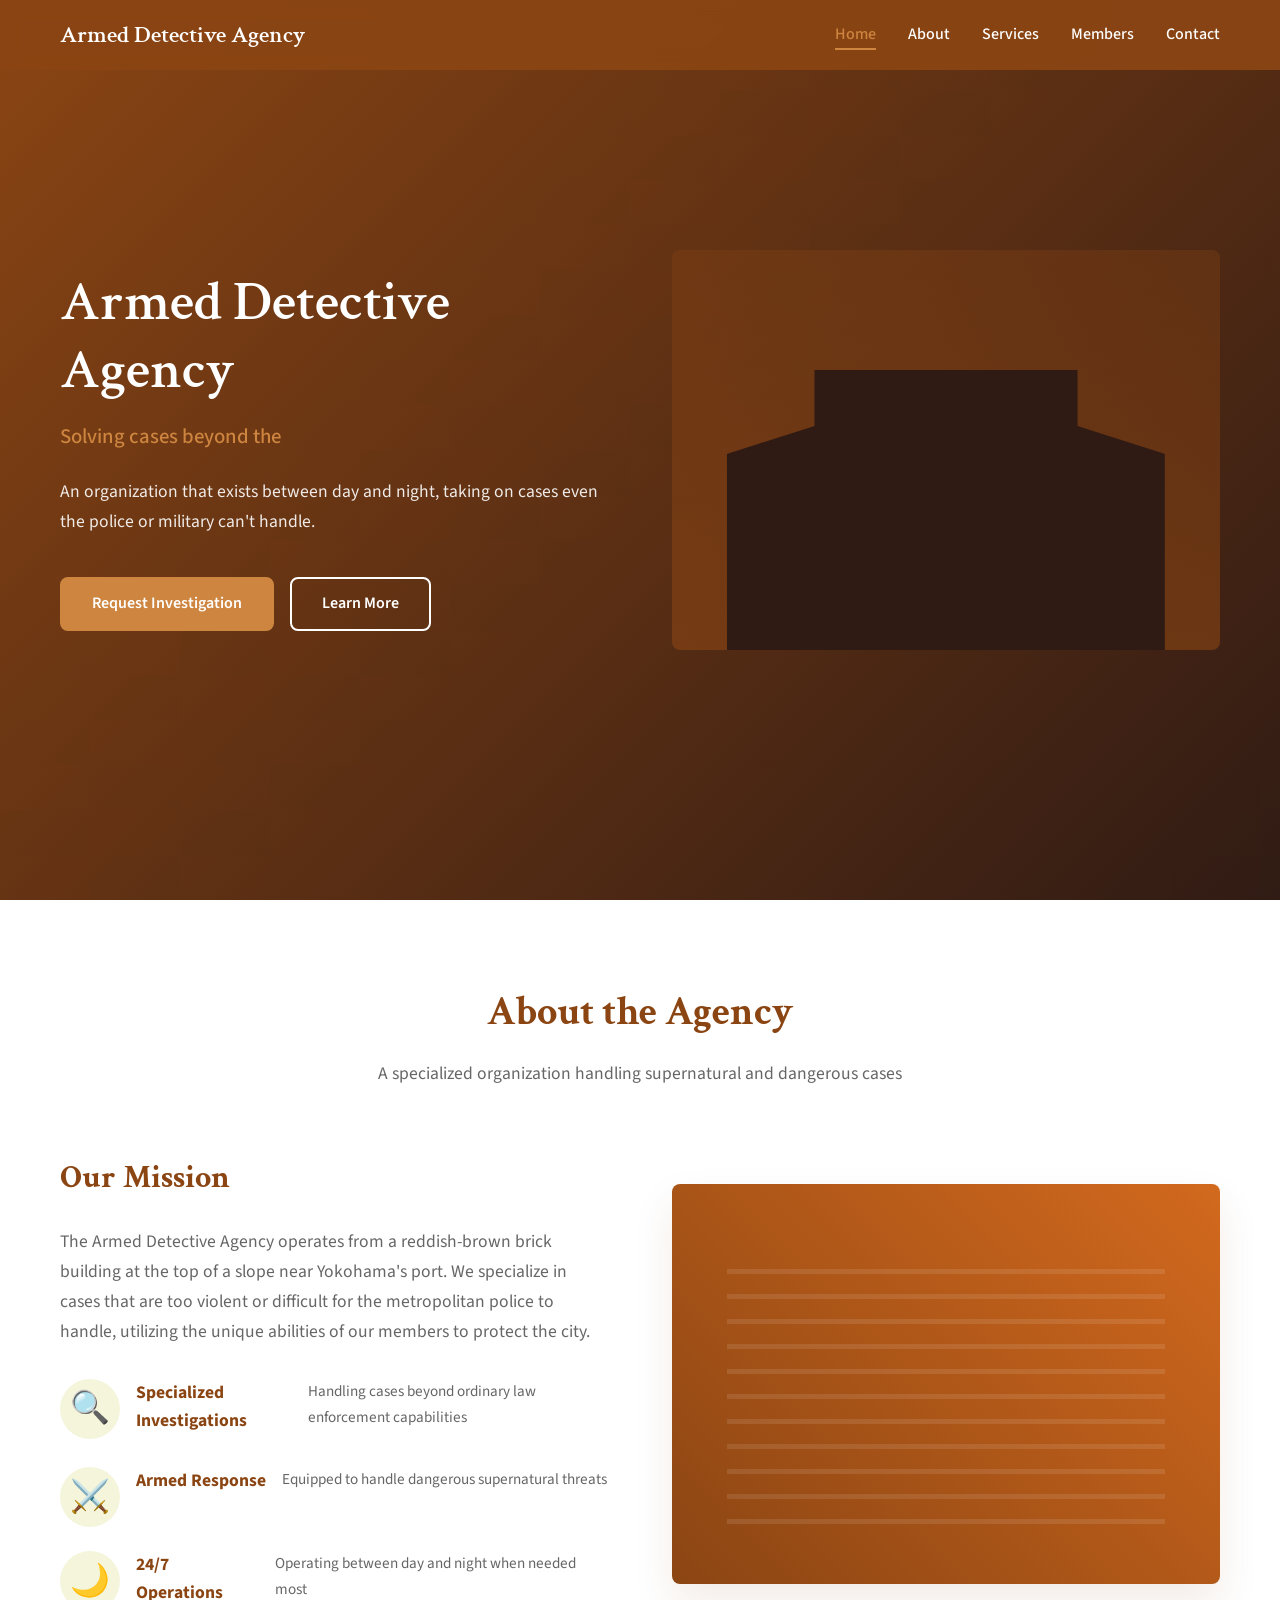
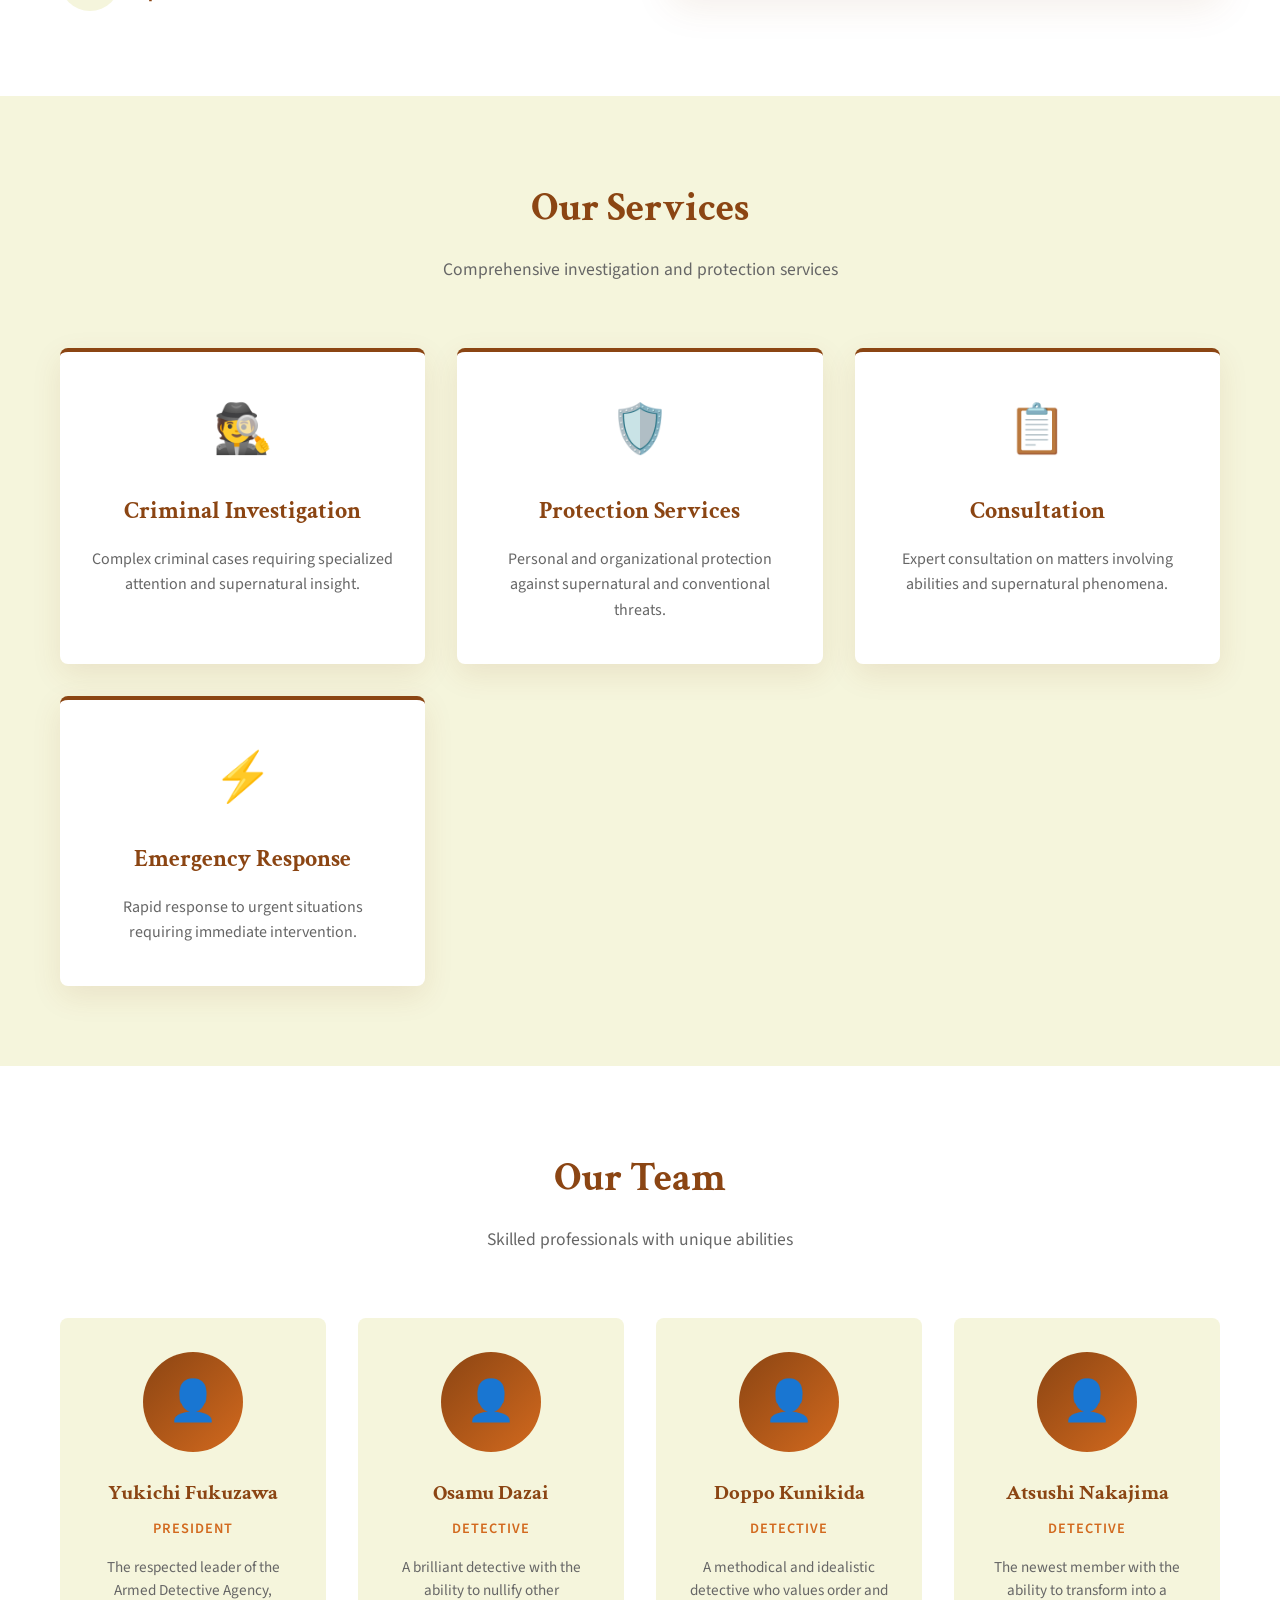
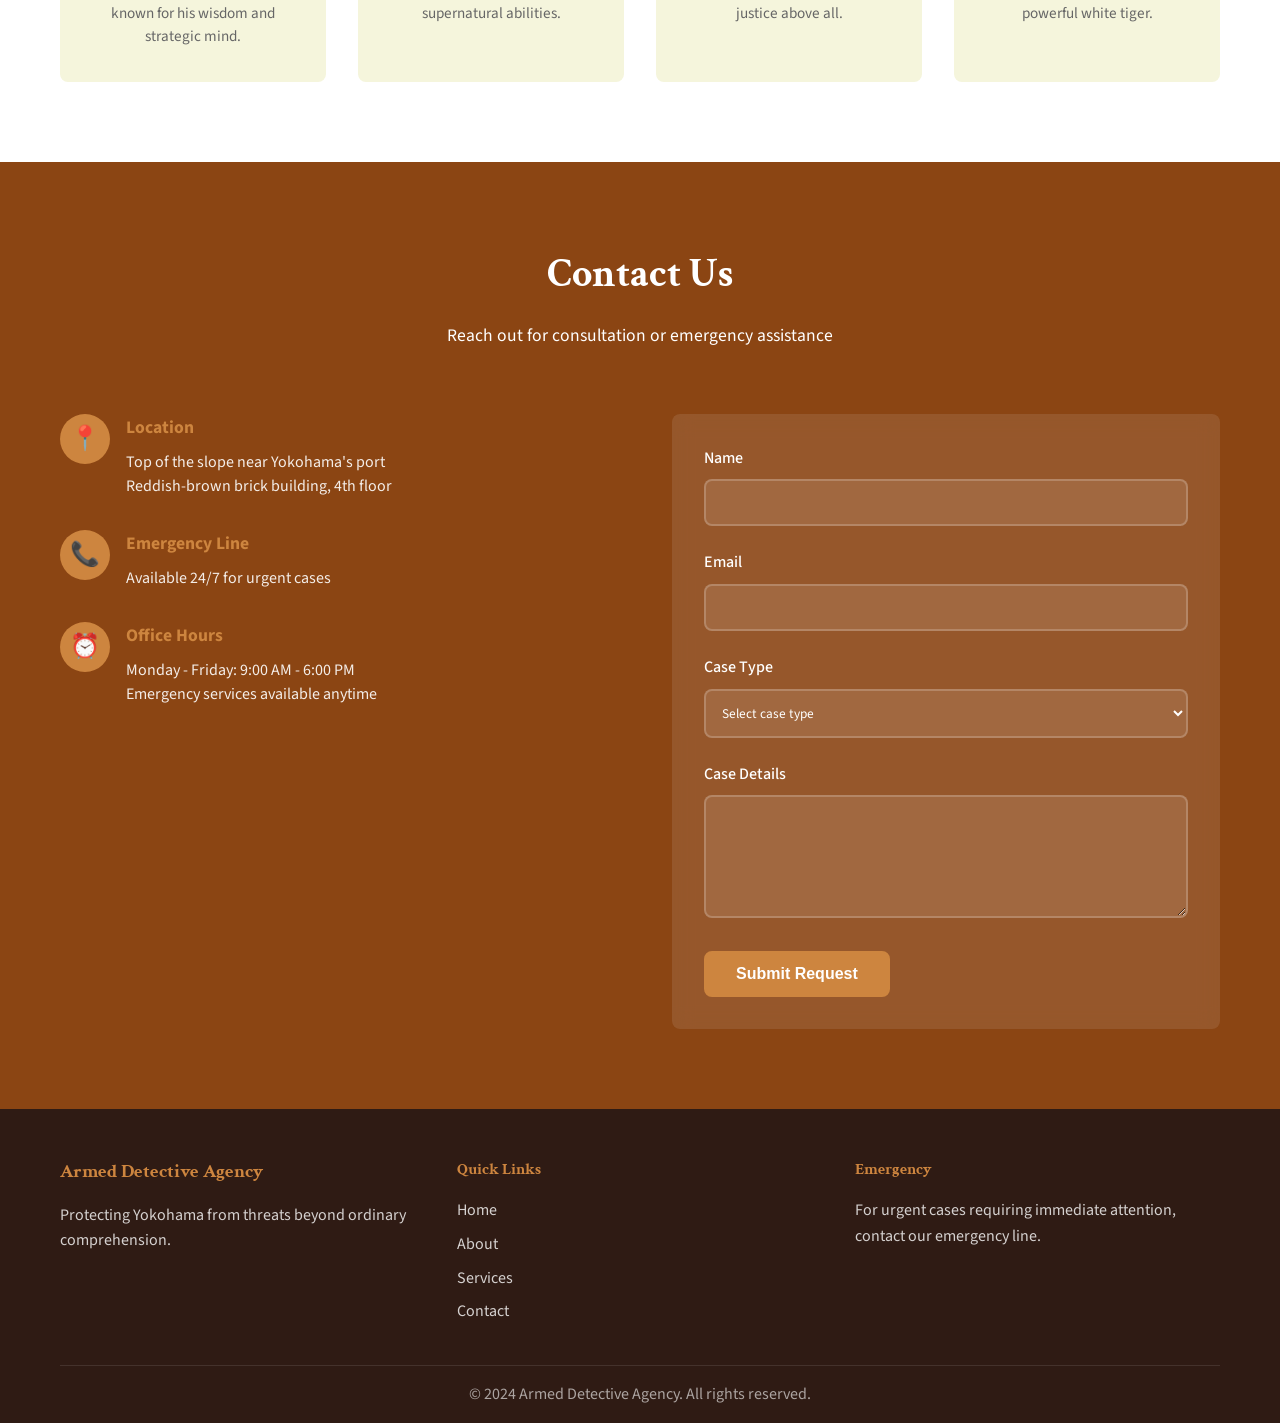
==== index.html @ cf373fea "first commit - this repo is for deployment to netlify" ====
<!DOCTYPE html>
<html lang="en">
<head>
    <meta charset="UTF-8">
    <meta name="viewport" content="width=device-width, initial-scale=1.0">
    <title>Armed Detective Agency - Yokohama</title>
    <link rel="stylesheet" href="styles.css">
    <link href="https://fonts.googleapis.com/css2?family=Crimson+Text:ital,wght@0,400;0,600;1,400&family=Source+Sans+Pro:wght@300;400;600;700&display=swap" rel="stylesheet">
</head>
<body>
    <!-- Navigation -->
    <nav class="navbar">
        <div class="nav-container">
            <div class="nav-logo">
                <h2>Armed Detective Agency</h2>
            </div>
            <ul class="nav-menu">
                <li class="nav-item">
                    <a href="#home" class="nav-link">Home</a>
                </li>
                <li class="nav-item">
                    <a href="#about" class="nav-link">About</a>
                </li>
                <li class="nav-item">
                    <a href="#services" class="nav-link">Services</a>
                </li>
                <li class="nav-item">
                    <a href="#members" class="nav-link">Members</a>
                </li>
                <li class="nav-item">
                    <a href="#contact" class="nav-link">Contact</a>
                </li>
            </ul>
            <div class="hamburger">
                <span class="bar"></span>
                <span class="bar"></span>
                <span class="bar"></span>
            </div>
        </div>
    </nav>

    <!-- Hero Section -->
    <section id="home" class="hero">
        <div class="hero-content">
            <div class="hero-text">
                <h1 class="hero-title">Armed Detective Agency</h1>
                <p class="hero-subtitle">Solving cases beyond the reach of ordinary law enforcement</p>
                <p class="hero-description">
                    An organization that exists between day and night, taking on cases even the police or military can't handle.
                </p>
                <div class="hero-buttons">
                    <a href="#contact" class="btn btn-primary">Request Investigation</a>
                    <a href="#about" class="btn btn-secondary">Learn More</a>
                </div>
            </div>
            <div class="hero-image">
                <div class="building-silhouette"></div>
            </div>
        </div>
    </section>

    <!-- About Section -->
    <section id="about" class="about">
        <div class="container">
            <div class="section-header">
                <h2>About the Agency</h2>
                <p>A specialized organization handling supernatural and dangerous cases</p>
            </div>
            <div class="about-content">
                <div class="about-text">
                    <h3>Our Mission</h3>
                    <p>
                        The Armed Detective Agency operates from a reddish-brown brick building at the top of a slope near Yokohama's port. 
                        We specialize in cases that are too violent or difficult for the metropolitan police to handle, 
                        utilizing the unique abilities of our members to protect the city.
                    </p>
                    <div class="features">
                        <div class="feature">
                            <div class="feature-icon">🔍</div>
                            <h4>Specialized Investigations</h4>
                            <p>Handling cases beyond ordinary law enforcement capabilities</p>
                        </div>
                        <div class="feature">
                            <div class="feature-icon">⚔️</div>
                            <h4>Armed Response</h4>
                            <p>Equipped to handle dangerous supernatural threats</p>
                        </div>
                        <div class="feature">
                            <div class="feature-icon">🌙</div>
                            <h4>24/7 Operations</h4>
                            <p>Operating between day and night when needed most</p>
                        </div>
                    </div>
                </div>
                <div class="about-image">
                    <div class="office-building"></div>
                </div>
            </div>
        </div>
    </section>

    <!-- Services Section -->
    <section id="services" class="services">
        <div class="container">
            <div class="section-header">
                <h2>Our Services</h2>
                <p>Comprehensive investigation and protection services</p>
            </div>
            <div class="services-grid">
                <div class="service-card">
                    <div class="service-icon">🕵️</div>
                    <h3>Criminal Investigation</h3>
                    <p>Complex criminal cases requiring specialized attention and supernatural insight.</p>
                </div>
                <div class="service-card">
                    <div class="service-icon">🛡️</div>
                    <h3>Protection Services</h3>
                    <p>Personal and organizational protection against supernatural and conventional threats.</p>
                </div>
                <div class="service-card">
                    <div class="service-icon">📋</div>
                    <h3>Consultation</h3>
                    <p>Expert consultation on matters involving abilities and supernatural phenomena.</p>
                </div>
                <div class="service-card">
                    <div class="service-icon">⚡</div>
                    <h3>Emergency Response</h3>
                    <p>Rapid response to urgent situations requiring immediate intervention.</p>
                </div>
            </div>
        </div>
    </section>

    <!-- Members Section -->
    <section id="members" class="members">
        <div class="container">
            <div class="section-header">
                <h2>Our Team</h2>
                <p>Skilled professionals with unique abilities</p>
            </div>
            <div class="members-grid">
                <div class="member-card">
                    <div class="member-avatar"></div>
                    <h3>Yukichi Fukuzawa</h3>
                    <p class="member-role">President</p>
                    <p class="member-description">The respected leader of the Armed Detective Agency, known for his wisdom and strategic mind.</p>
                </div>
                <div class="member-card">
                    <div class="member-avatar"></div>
                    <h3>Osamu Dazai</h3>
                    <p class="member-role">Detective</p>
                    <p class="member-description">A brilliant detective with the ability to nullify other supernatural abilities.</p>
                </div>
                <div class="member-card">
                    <div class="member-avatar"></div>
                    <h3>Doppo Kunikida</h3>
                    <p class="member-role">Detective</p>
                    <p class="member-description">A methodical and idealistic detective who values order and justice above all.</p>
                </div>
                <div class="member-card">
                    <div class="member-avatar"></div>
                    <h3>Atsushi Nakajima</h3>
                    <p class="member-role">Detective</p>
                    <p class="member-description">The newest member with the ability to transform into a powerful white tiger.</p>
                </div>
            </div>
        </div>
    </section>

    <!-- Contact Section -->
    <section id="contact" class="contact">
        <div class="container">
            <div class="section-header">
                <h2>Contact Us</h2>
                <p>Reach out for consultation or emergency assistance</p>
            </div>
            <div class="contact-content">
                <div class="contact-info">
                    <div class="contact-item">
                        <div class="contact-icon">📍</div>
                        <div>
                            <h4>Location</h4>
                            <p>Top of the slope near Yokohama's port<br>Reddish-brown brick building, 4th floor</p>
                        </div>
                    </div>
                    <div class="contact-item">
                        <div class="contact-icon">📞</div>
                        <div>
                            <h4>Emergency Line</h4>
                            <p>Available 24/7 for urgent cases</p>
                        </div>
                    </div>
                    <div class="contact-item">
                        <div class="contact-icon">⏰</div>
                        <div>
                            <h4>Office Hours</h4>
                            <p>Monday - Friday: 9:00 AM - 6:00 PM<br>Emergency services available anytime</p>
                        </div>
                    </div>
                </div>
                <div class="contact-form">
                    <form>
                        <div class="form-group">
                            <label for="name">Name</label>
                            <input type="text" id="name" name="name" required>
                        </div>
                        <div class="form-group">
                            <label for="email">Email</label>
                            <input type="email" id="email" name="email" required>
                        </div>
                        <div class="form-group">
                            <label for="case-type">Case Type</label>
                            <select id="case-type" name="case-type" required>
                                <option value="">Select case type</option>
                                <option value="investigation">Criminal Investigation</option>
                                <option value="protection">Protection Services</option>
                                <option value="consultation">Consultation</option>
                                <option value="emergency">Emergency</option>
                            </select>
                        </div>
                        <div class="form-group">
                            <label for="message">Case Details</label>
                            <textarea id="message" name="message" rows="5" required></textarea>
                        </div>
                        <button type="submit" class="btn btn-primary">Submit Request</button>
                    </form>
                </div>
            </div>
        </div>
    </section>

    <!-- Footer -->
    <footer class="footer">
        <div class="container">
            <div class="footer-content">
                <div class="footer-section">
                    <h3>Armed Detective Agency</h3>
                    <p>Protecting Yokohama from threats beyond ordinary comprehension.</p>
                </div>
                <div class="footer-section">
                    <h4>Quick Links</h4>
                    <ul>
                        <li><a href="#home">Home</a></li>
                        <li><a href="#about">About</a></li>
                        <li><a href="#services">Services</a></li>
                        <li><a href="#contact">Contact</a></li>
                    </ul>
                </div>
                <div class="footer-section">
                    <h4>Emergency</h4>
                    <p>For urgent cases requiring immediate attention, contact our emergency line.</p>
                </div>
            </div>
            <div class="footer-bottom">
                <p>&copy; 2024 Armed Detective Agency. All rights reserved.</p>
            </div>
        </div>
    </footer>

    <script src="script.js"></script>
</body>
</html>
---- styles.css ----
/* Reset and Base Styles */
* {
    margin: 0;
    padding: 0;
    box-sizing: border-box;
}

:root {
    /* Color Palette inspired by Bungou Stray Dogs */
    --primary-color: #8B4513; /* Reddish-brown brick color */
    --secondary-color: #D2691E; /* Warm orange-brown */
    --accent-color: #CD853F; /* Sandy brown */
    --dark-color: #2F1B14; /* Dark brown */
    --light-color: #F5F5DC; /* Beige */
    --text-dark: #1A1A1A;
    --text-light: #666;
    --white: #FFFFFF;
    --shadow: rgba(139, 69, 19, 0.1);
    
    /* Typography */
    --font-primary: 'Crimson Text', serif;
    --font-secondary: 'Source Sans Pro', sans-serif;
    
    /* Spacing */
    --section-padding: 80px 0;
    --container-padding: 0 20px;
    --border-radius: 8px;
    
    /* Transitions */
    --transition: all 0.3s ease;
}

body {
    font-family: var(--font-secondary);
    line-height: 1.6;
    color: var(--text-dark);
    background-color: var(--light-color);
}

.container {
    max-width: 1200px;
    margin: 0 auto;
    padding: var(--container-padding);
}

/* Navigation */
.navbar {
    position: fixed;
    top: 0;
    width: 100%;
    background: rgba(139, 69, 19, 0.95);
    backdrop-filter: blur(10px);
    z-index: 1000;
    transition: var(--transition);
}

.nav-container {
    max-width: 1200px;
    margin: 0 auto;
    padding: 0 20px;
    display: flex;
    justify-content: space-between;
    align-items: center;
    height: 70px;
}

.nav-logo h2 {
    color: var(--white);
    font-family: var(--font-primary);
    font-weight: 600;
    font-size: 1.5rem;
}

.nav-menu {
    display: flex;
    list-style: none;
    gap: 2rem;
}

.nav-link {
    color: var(--white);
    text-decoration: none;
    font-weight: 500;
    transition: var(--transition);
    position: relative;
}

.nav-link:hover {
    color: var(--accent-color);
}

.nav-link::after {
    content: '';
    position: absolute;
    bottom: -5px;
    left: 0;
    width: 0;
    height: 2px;
    background: var(--accent-color);
    transition: var(--transition);
}

.nav-link:hover::after {
    width: 100%;
}

.hamburger {
    display: none;
    flex-direction: column;
    cursor: pointer;
}

.bar {
    width: 25px;
    height: 3px;
    background: var(--white);
    margin: 3px 0;
    transition: var(--transition);
}

/* Hero Section */
.hero {
    min-height: 100vh;
    background: linear-gradient(135deg, var(--primary-color) 0%, var(--dark-color) 100%);
    display: flex;
    align-items: center;
    position: relative;
    overflow: hidden;
}

.hero::before {
    content: '';
    position: absolute;
    top: 0;
    left: 0;
    right: 0;
    bottom: 0;
    background: url('data:image/svg+xml,<svg xmlns="http://www.w3.org/2000/svg" viewBox="0 0 100 100"><defs><pattern id="brick" patternUnits="userSpaceOnUse" width="20" height="10"><rect width="20" height="10" fill="%23A0522D"/><rect width="10" height="5" fill="%238B4513"/><rect x="10" y="5" width="10" height="5" fill="%238B4513"/></pattern></defs><rect width="100" height="100" fill="url(%23brick)" opacity="0.1"/></svg>');
    opacity: 0.1;
}

.hero-content {
    max-width: 1200px;
    margin: 0 auto;
    padding: var(--container-padding);
    display: grid;
    grid-template-columns: 1fr 1fr;
    gap: 4rem;
    align-items: center;
    position: relative;
    z-index: 1;
}

.hero-title {
    font-family: var(--font-primary);
    font-size: 3.5rem;
    font-weight: 600;
    color: var(--white);
    margin-bottom: 1rem;
    line-height: 1.2;
}

.hero-subtitle {
    font-size: 1.3rem;
    color: var(--accent-color);
    margin-bottom: 1.5rem;
    font-weight: 500;
}

.hero-description {
    font-size: 1.1rem;
    color: rgba(255, 255, 255, 0.9);
    margin-bottom: 2.5rem;
    line-height: 1.7;
}

.hero-buttons {
    display: flex;
    gap: 1rem;
    flex-wrap: wrap;
}

.btn {
    display: inline-block;
    padding: 12px 30px;
    border-radius: var(--border-radius);
    text-decoration: none;
    font-weight: 600;
    transition: var(--transition);
    border: 2px solid transparent;
    cursor: pointer;
    font-size: 1rem;
}

.btn-primary {
    background: var(--accent-color);
    color: var(--white);
    border-color: var(--accent-color);
}

.btn-primary:hover {
    background: transparent;
    color: var(--accent-color);
    border-color: var(--accent-color);
}

.btn-secondary {
    background: transparent;
    color: var(--white);
    border-color: var(--white);
}

.btn-secondary:hover {
    background: var(--white);
    color: var(--primary-color);
}

.building-silhouette {
    width: 100%;
    height: 400px;
    background: linear-gradient(to bottom, rgba(139, 69, 19, 0.3) 0%, rgba(139, 69, 19, 0.6) 100%);
    border-radius: var(--border-radius);
    position: relative;
    overflow: hidden;
}

.building-silhouette::before {
    content: '';
    position: absolute;
    bottom: 0;
    left: 50%;
    transform: translateX(-50%);
    width: 80%;
    height: 70%;
    background: var(--dark-color);
    clip-path: polygon(0 100%, 0 30%, 20% 20%, 20% 0, 80% 0, 80% 20%, 100% 30%, 100% 100%);
}

/* Section Headers */
.section-header {
    text-align: center;
    margin-bottom: 4rem;
}

.section-header h2 {
    font-family: var(--font-primary);
    font-size: 2.5rem;
    color: var(--primary-color);
    margin-bottom: 1rem;
}

.section-header p {
    font-size: 1.1rem;
    color: var(--text-light);
    max-width: 600px;
    margin: 0 auto;
}

/* About Section */
.about {
    padding: var(--section-padding);
    background: var(--white);
}

.about-content {
    display: grid;
    grid-template-columns: 1fr 1fr;
    gap: 4rem;
    align-items: center;
}

.about-text h3 {
    font-family: var(--font-primary);
    font-size: 2rem;
    color: var(--primary-color);
    margin-bottom: 1.5rem;
}

.about-text p {
    font-size: 1.1rem;
    color: var(--text-light);
    margin-bottom: 2rem;
    line-height: 1.7;
}

.features {
    display: grid;
    gap: 1.5rem;
}

.feature {
    display: flex;
    align-items: flex-start;
    gap: 1rem;
}

.feature-icon {
    font-size: 2rem;
    width: 60px;
    height: 60px;
    background: var(--light-color);
    border-radius: 50%;
    display: flex;
    align-items: center;
    justify-content: center;
    flex-shrink: 0;
}

.feature h4 {
    color: var(--primary-color);
    margin-bottom: 0.5rem;
    font-size: 1.1rem;
}

.feature p {
    color: var(--text-light);
    font-size: 0.95rem;
    margin: 0;
}

.office-building {
    width: 100%;
    height: 400px;
    background: linear-gradient(45deg, var(--primary-color) 0%, var(--secondary-color) 100%);
    border-radius: var(--border-radius);
    position: relative;
    box-shadow: 0 20px 40px var(--shadow);
}

.office-building::before {
    content: '';
    position: absolute;
    top: 20%;
    left: 10%;
    right: 10%;
    bottom: 10%;
    background: repeating-linear-gradient(
        0deg,
        transparent,
        transparent 20px,
        rgba(255, 255, 255, 0.1) 20px,
        rgba(255, 255, 255, 0.1) 25px
    );
    border-radius: 4px;
}

/* Services Section */
.services {
    padding: var(--section-padding);
    background: var(--light-color);
}

.services-grid {
    display: grid;
    grid-template-columns: repeat(auto-fit, minmax(280px, 1fr));
    gap: 2rem;
}

.service-card {
    background: var(--white);
    padding: 2.5rem 2rem;
    border-radius: var(--border-radius);
    text-align: center;
    box-shadow: 0 10px 30px var(--shadow);
    transition: var(--transition);
    border-top: 4px solid var(--primary-color);
}

.service-card:hover {
    transform: translateY(-10px);
    box-shadow: 0 20px 40px var(--shadow);
}

.service-icon {
    font-size: 3rem;
    margin-bottom: 1.5rem;
}

.service-card h3 {
    font-family: var(--font-primary);
    font-size: 1.5rem;
    color: var(--primary-color);
    margin-bottom: 1rem;
}

.service-card p {
    color: var(--text-light);
    line-height: 1.6;
}

/* Members Section */
.members {
    padding: var(--section-padding);
    background: var(--white);
}

.members-grid {
    display: grid;
    grid-template-columns: repeat(auto-fit, minmax(250px, 1fr));
    gap: 2rem;
}

.member-card {
    background: var(--light-color);
    padding: 2rem;
    border-radius: var(--border-radius);
    text-align: center;
    transition: var(--transition);
    border: 2px solid transparent;
}

.member-card:hover {
    border-color: var(--primary-color);
    transform: translateY(-5px);
}

.member-avatar {
    width: 100px;
    height: 100px;
    background: linear-gradient(135deg, var(--primary-color), var(--secondary-color));
    border-radius: 50%;
    margin: 0 auto 1.5rem;
    position: relative;
}

.member-avatar::before {
    content: '👤';
    position: absolute;
    top: 50%;
    left: 50%;
    transform: translate(-50%, -50%);
    font-size: 2.5rem;
    color: var(--white);
}

.member-card h3 {
    font-family: var(--font-primary);
    font-size: 1.3rem;
    color: var(--primary-color);
    margin-bottom: 0.5rem;
}

.member-role {
    color: var(--secondary-color);
    font-weight: 600;
    margin-bottom: 1rem;
    font-size: 0.9rem;
    text-transform: uppercase;
    letter-spacing: 1px;
}

.member-description {
    color: var(--text-light);
    font-size: 0.95rem;
    line-height: 1.5;
}

/* Contact Section */
.contact {
    padding: var(--section-padding);
    background: var(--primary-color);
    color: var(--white);
}

.contact .section-header h2,
.contact .section-header p {
    color: var(--white);
}

.contact-content {
    display: grid;
    grid-template-columns: 1fr 1fr;
    gap: 4rem;
}

.contact-info {
    display: flex;
    flex-direction: column;
    gap: 2rem;
}

.contact-item {
    display: flex;
    align-items: flex-start;
    gap: 1rem;
}

.contact-icon {
    font-size: 1.5rem;
    width: 50px;
    height: 50px;
    background: var(--accent-color);
    border-radius: 50%;
    display: flex;
    align-items: center;
    justify-content: center;
    flex-shrink: 0;
}

.contact-item h4 {
    color: var(--accent-color);
    margin-bottom: 0.5rem;
    font-size: 1.1rem;
}

.contact-item p {
    color: rgba(255, 255, 255, 0.9);
    line-height: 1.5;
}

.contact-form {
    background: rgba(255, 255, 255, 0.1);
    padding: 2rem;
    border-radius: var(--border-radius);
    backdrop-filter: blur(10px);
}

.form-group {
    margin-bottom: 1.5rem;
}

.form-group label {
    display: block;
    margin-bottom: 0.5rem;
    color: var(--white);
    font-weight: 500;
}

.form-group input,
.form-group select,
.form-group textarea {
    width: 100%;
    padding: 12px;
    border: 2px solid rgba(255, 255, 255, 0.2);
    border-radius: var(--border-radius);
    background: rgba(255, 255, 255, 0.1);
    color: var(--white);
    font-family: inherit;
    transition: var(--transition);
}

.form-group input:focus,
.form-group select:focus,
.form-group textarea:focus {
    outline: none;
    border-color: var(--accent-color);
    background: rgba(255, 255, 255, 0.15);
}

.form-group input::placeholder,
.form-group textarea::placeholder {
    color: rgba(255, 255, 255, 0.6);
}

/* Footer */
.footer {
    background: var(--dark-color);
    color: var(--white);
    padding: 3rem 0 1rem;
}

.footer-content {
    display: grid;
    grid-template-columns: repeat(auto-fit, minmax(250px, 1fr));
    gap: 2rem;
    margin-bottom: 2rem;
}

.footer-section h3,
.footer-section h4 {
    color: var(--accent-color);
    margin-bottom: 1rem;
    font-family: var(--font-primary);
}

.footer-section p {
    color: rgba(255, 255, 255, 0.8);
    line-height: 1.6;
}

.footer-section ul {
    list-style: none;
}

.footer-section ul li {
    margin-bottom: 0.5rem;
}

.footer-section ul li a {
    color: rgba(255, 255, 255, 0.8);
    text-decoration: none;
    transition: var(--transition);
}

.footer-section ul li a:hover {
    color: var(--accent-color);
}

.footer-bottom {
    border-top: 1px solid rgba(255, 255, 255, 0.1);
    padding-top: 1rem;
    text-align: center;
    color: rgba(255, 255, 255, 0.6);
}

/* Responsive Design */
@media (max-width: 768px) {
    .hamburger {
        display: flex;
    }
    
    .nav-menu {
        position: fixed;
        left: -100%;
        top: 70px;
        flex-direction: column;
        background-color: var(--primary-color);
        width: 100%;
        text-align: center;
        transition: var(--transition);
        padding: 2rem 0;
        gap: 1rem;
    }
    
    .nav-menu.active {
        left: 0;
    }
    
    .hero-content {
        grid-template-columns: 1fr;
        text-align: center;
        gap: 2rem;
    }
    
    .hero-title {
        font-size: 2.5rem;
    }
    
    .about-content {
        grid-template-columns: 1fr;
        gap: 2rem;
    }
    
    .contact-content {
        grid-template-columns: 1fr;
        gap: 2rem;
    }
    
    .hero-buttons {
        justify-content: center;
    }
    
    .section-header h2 {
        font-size: 2rem;
    }
    
    .container {
        padding: 0 15px;
    }
}

@media (max-width: 480px) {
    .hero-title {
        font-size: 2rem;
    }
    
    .hero-subtitle {
        font-size: 1.1rem;
    }
    
    .btn {
        padding: 10px 20px;
        font-size: 0.9rem;
    }
    
    .service-card,
    .member-card {
        padding: 1.5rem;
    }
    
    .contact-form {
        padding: 1.5rem;
    }
}

/* Smooth scrolling */
html {
    scroll-behavior: smooth;
}

/* Loading animation */
@keyframes fadeInUp {
    from {
        opacity: 0;
        transform: translateY(30px);
    }
    to {
        opacity: 1;
        transform: translateY(0);
    }
}

.fade-in-up {
    animation: fadeInUp 0.6s ease-out;
}
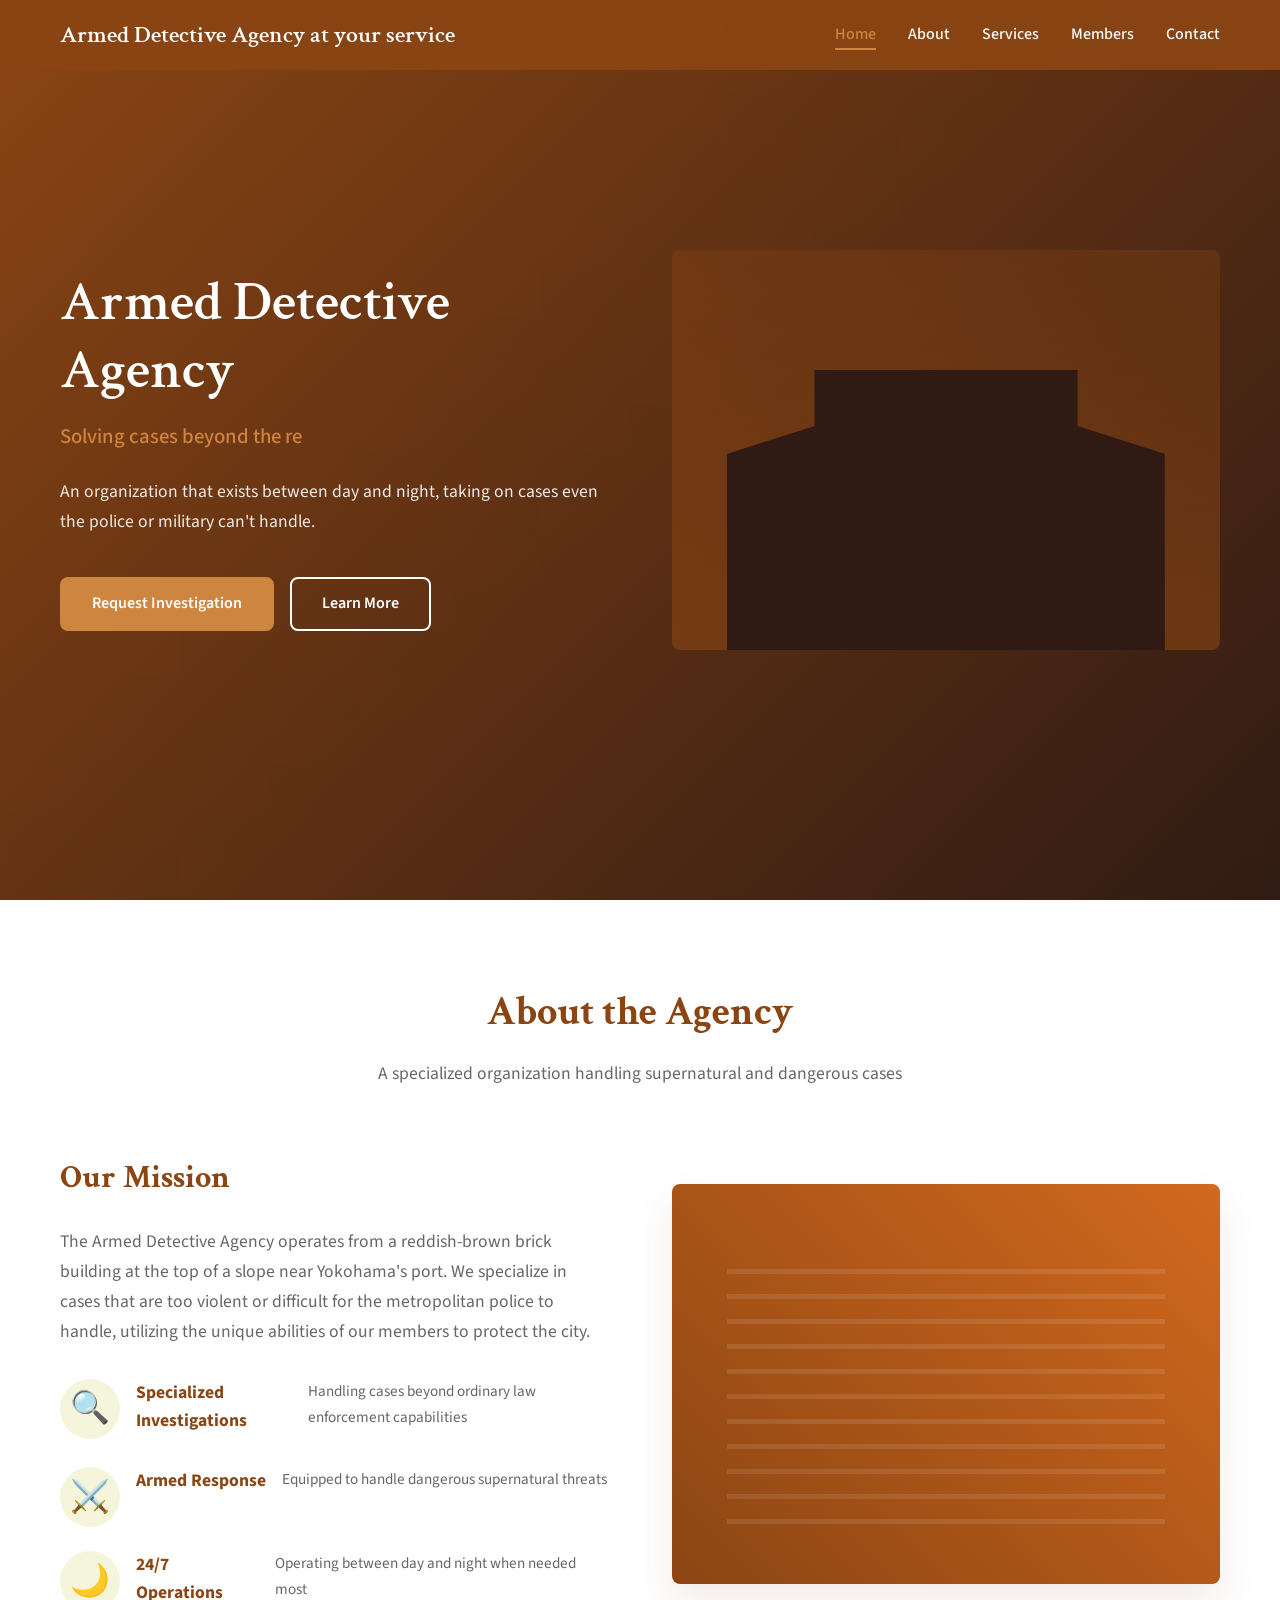
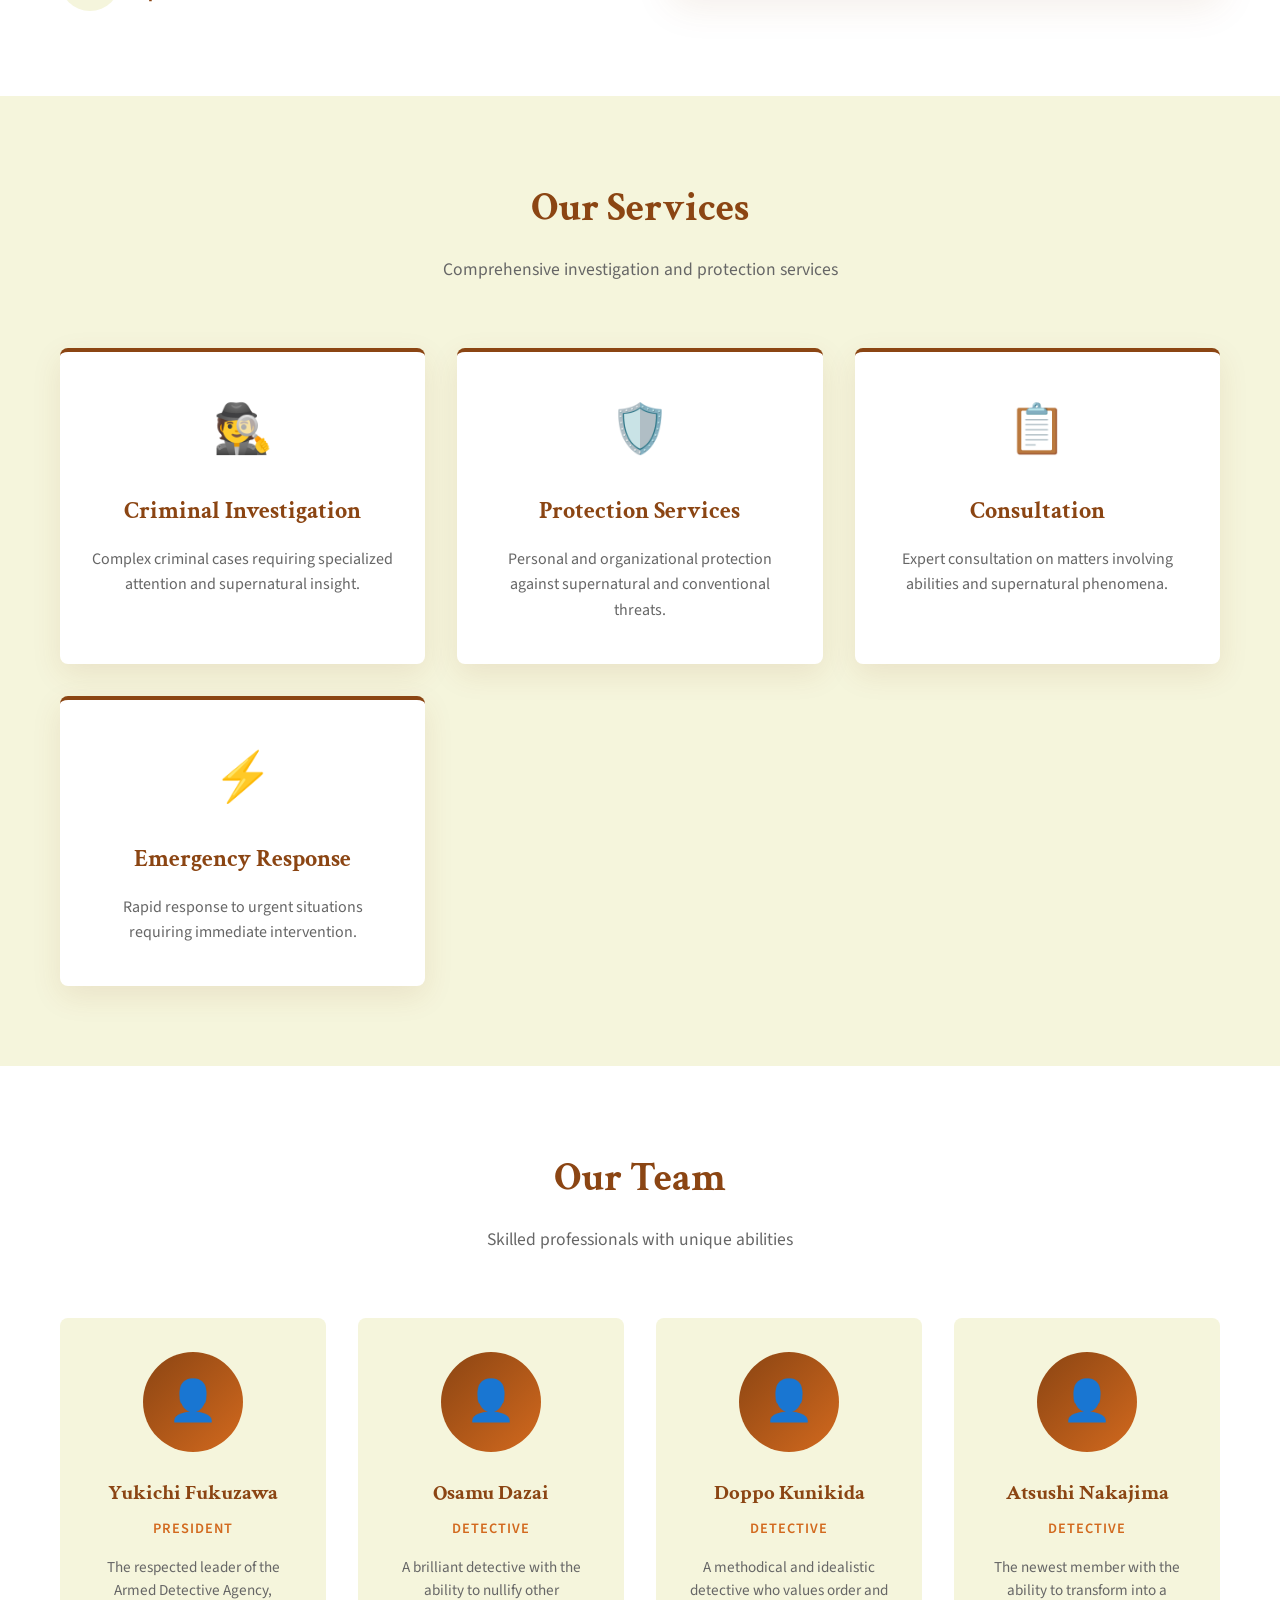
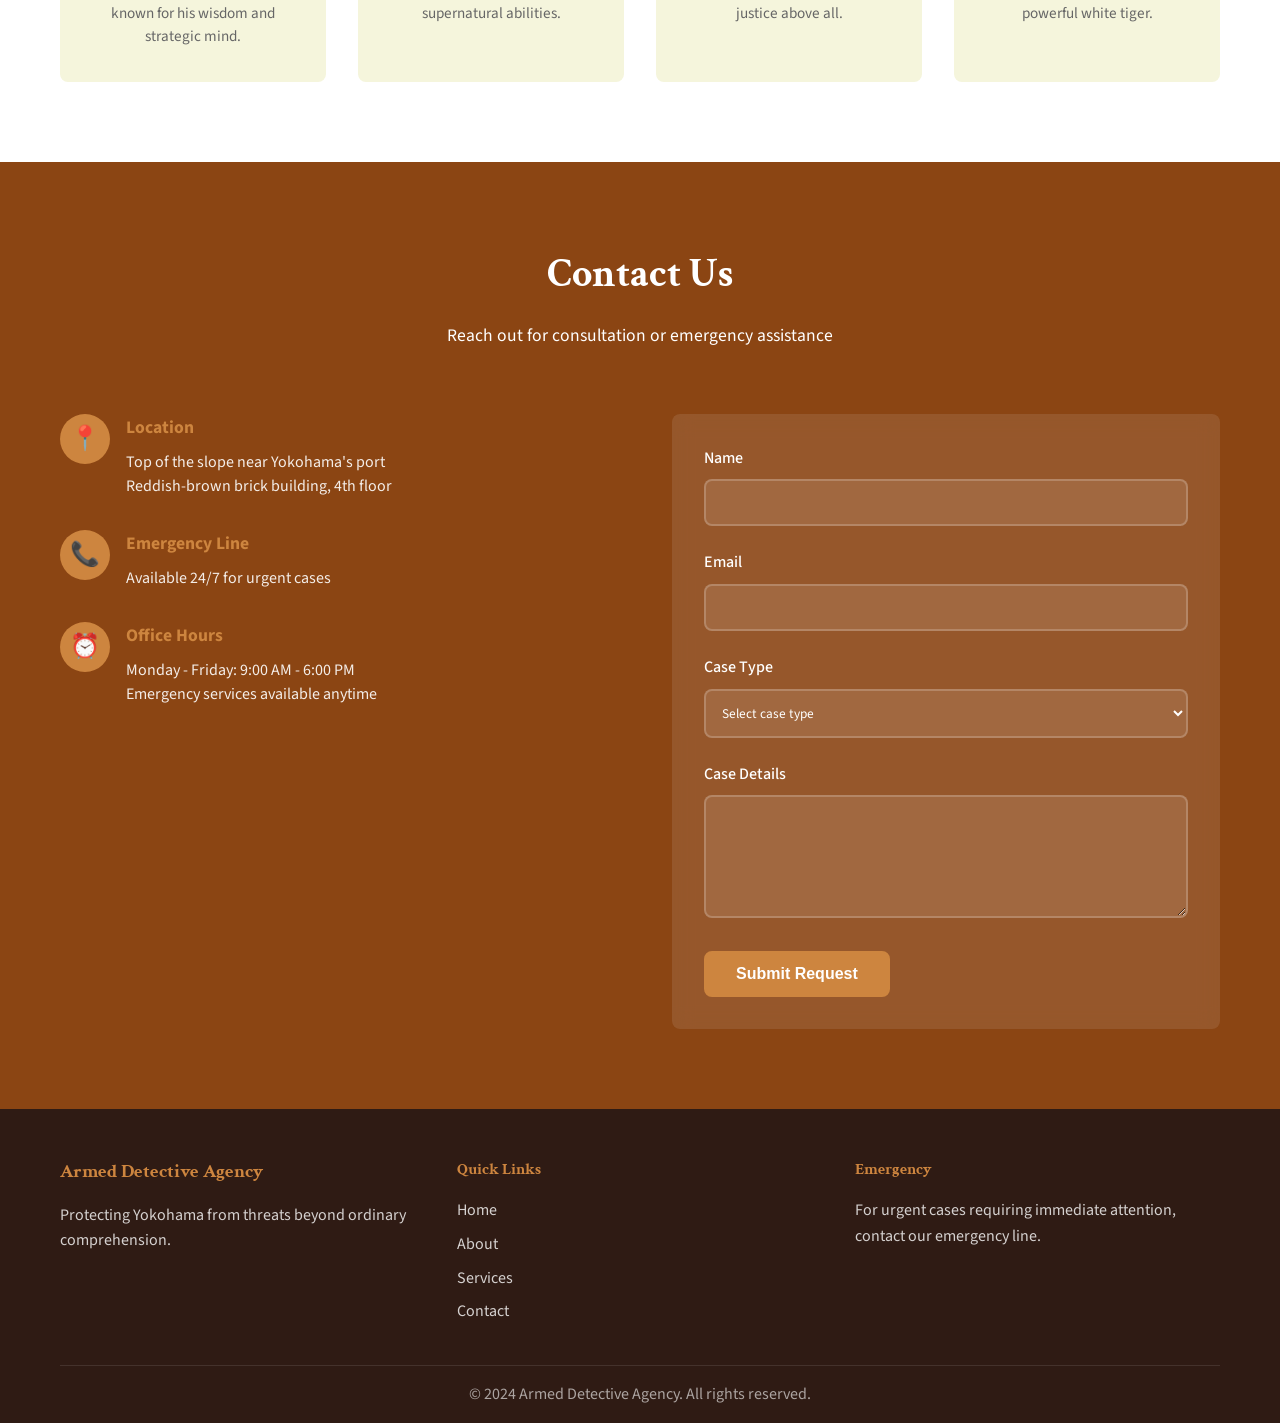
==== commit 4a6b2238: "Small update to index.html" ====
--- a/index.html
+++ b/index.html
@@ -12,7 +12,7 @@
     <nav class="navbar">
         <div class="nav-container">
             <div class="nav-logo">
-                <h2>Armed Detective Agency</h2>
+                <h2>Armed Detective Agency at your service</h2>
             </div>
             <ul class="nav-menu">
                 <li class="nav-item">
